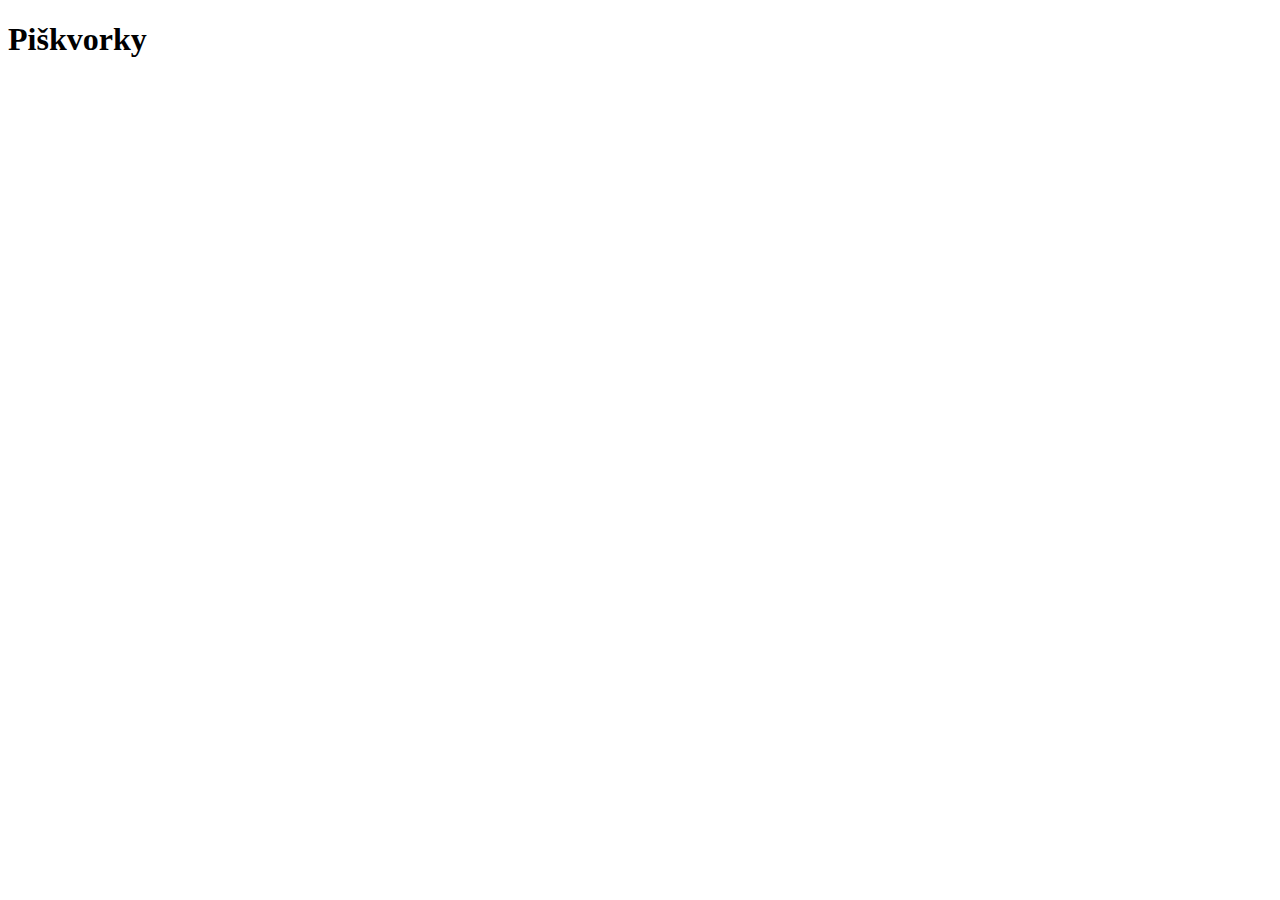
==== index.html @ 92200808 "Základní html" ====
<!DOCTYPE html>
<html lang="en">
<head>
  <meta charset="UTF-8">
  <meta http-equiv="X-UA-Compatible" content="IE=edge">
  <meta name="viewport" content="width=device-width, initial-scale=1.0">
  <title>Document</title>
</head>
<body>
  <h1>Piškvorky</h1>
</body>
</html>
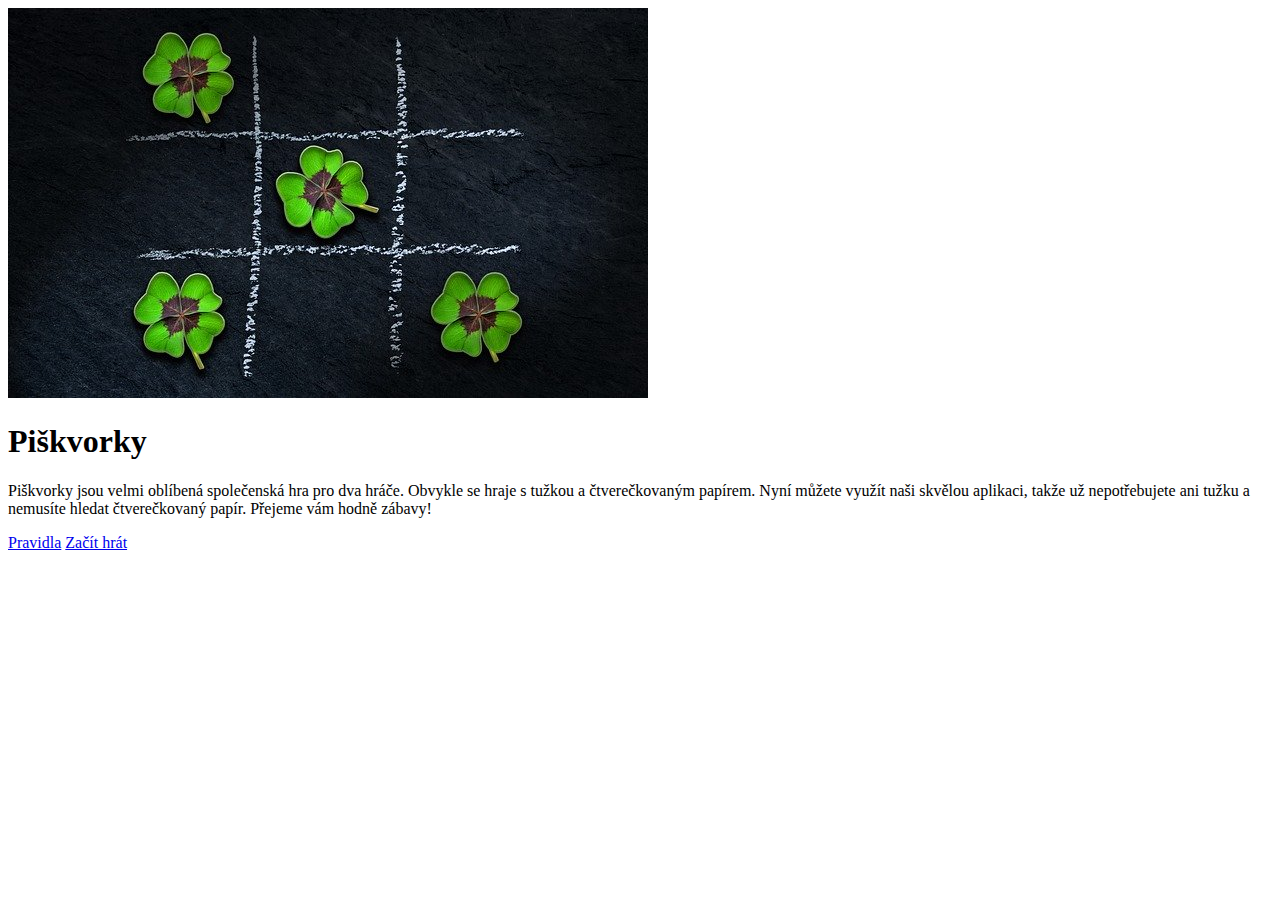
==== commit eb4d8f0e: "Základní obsah stránky a propojení s css" ====
--- a/index.html
+++ b/index.html
@@ -1,12 +1,22 @@
 <!DOCTYPE html>
 <html lang="en">
-<head>
-  <meta charset="UTF-8">
-  <meta http-equiv="X-UA-Compatible" content="IE=edge">
-  <meta name="viewport" content="width=device-width, initial-scale=1.0">
-  <title>Document</title>
-</head>
-<body>
-  <h1>Piškvorky</h1>
-</body>
+  <head>
+    <meta charset="UTF-8" />
+    <meta http-equiv="X-UA-Compatible" content="IE=edge" />
+    <meta name="viewport" content="width=device-width, initial-scale=1.0" />
+    <title>Piškvorky</title>
+    <link rel="stylesheet" href="styly.css" />
+  </head>
+  <body>
+    <img src="img/uvodni.jpg" alt="Noughts and crosses" />
+    <h1>Piškvorky</h1>
+    <p>
+      Piškvorky jsou velmi oblíbená společenská hra pro dva hráče. Obvykle se
+      hraje s tužkou a čtverečkovaným papírem. Nyní můžete využít naši skvělou
+      aplikaci, takže už nepotřebujete ani tužku a nemusíte hledat čtverečkovaný
+      papír. Přejeme vám hodně zábavy!
+    </p>
+    <a href="https://czechitas-podklady.cz/Piskvorky-pravidla/" target="_blank">Pravidla</a>
+    <a href="index.html">Začít hrát</a>
+  </body>
 </html>
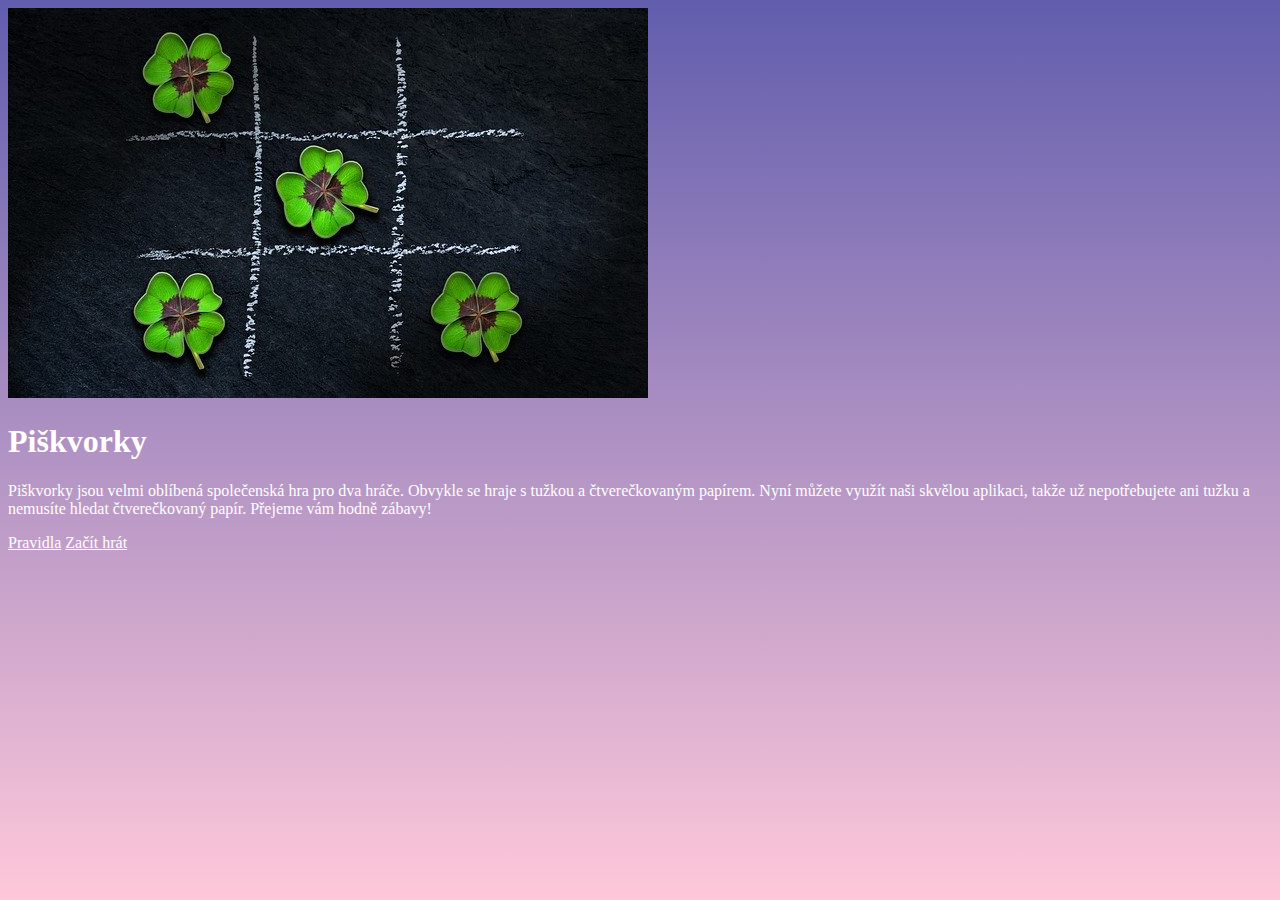
==== commit 70fb1ff7: "Přidáno: div, class" ====
--- a/index.html
+++ b/index.html
@@ -8,15 +8,24 @@
     <link rel="stylesheet" href="styly.css" />
   </head>
   <body>
-    <img src="img/uvodni.jpg" alt="Noughts and crosses" />
-    <h1>Piškvorky</h1>
-    <p>
-      Piškvorky jsou velmi oblíbená společenská hra pro dva hráče. Obvykle se
-      hraje s tužkou a čtverečkovaným papírem. Nyní můžete využít naši skvělou
-      aplikaci, takže už nepotřebujete ani tužku a nemusíte hledat čtverečkovaný
-      papír. Přejeme vám hodně zábavy!
-    </p>
-    <a href="https://czechitas-podklady.cz/Piskvorky-pravidla/" target="_blank">Pravidla</a>
-    <a href="index.html">Začít hrát</a>
+    <div class="main">
+      <img class="main_pic" src="img/uvodni.jpg" alt="Noughts and crosses" />
+      <div class="text_block">
+        <h1>Piškvorky</h1>
+        <p class="game_description">
+          Piškvorky jsou velmi oblíbená společenská hra pro dva hráče. Obvykle
+          se hraje s tužkou a čtverečkovaným papírem. Nyní můžete využít naši
+          skvělou aplikaci, takže už nepotřebujete ani tužku a nemusíte hledat
+          čtverečkovaný papír. Přejeme vám hodně zábavy!
+        </p>
+      </div>
+      <a
+        class="rules"
+        href="https://czechitas-podklady.cz/Piskvorky-pravidla/"
+        target="_blank"
+        >Pravidla</a
+      >
+      <a class="game_start" href="index.html">Začít hrát</a>
+    </div>
   </body>
 </html>
--- a/styly.css
+++ b/styly.css
@@ -0,0 +1,11 @@
+*, 
+::after,
+::before {
+  box-sizing: border-box;
+  background-attachment: fixed;
+  color: #ffffff;
+}
+
+body {
+  background-image: linear-gradient(#615dad, #ffc8da);
+}
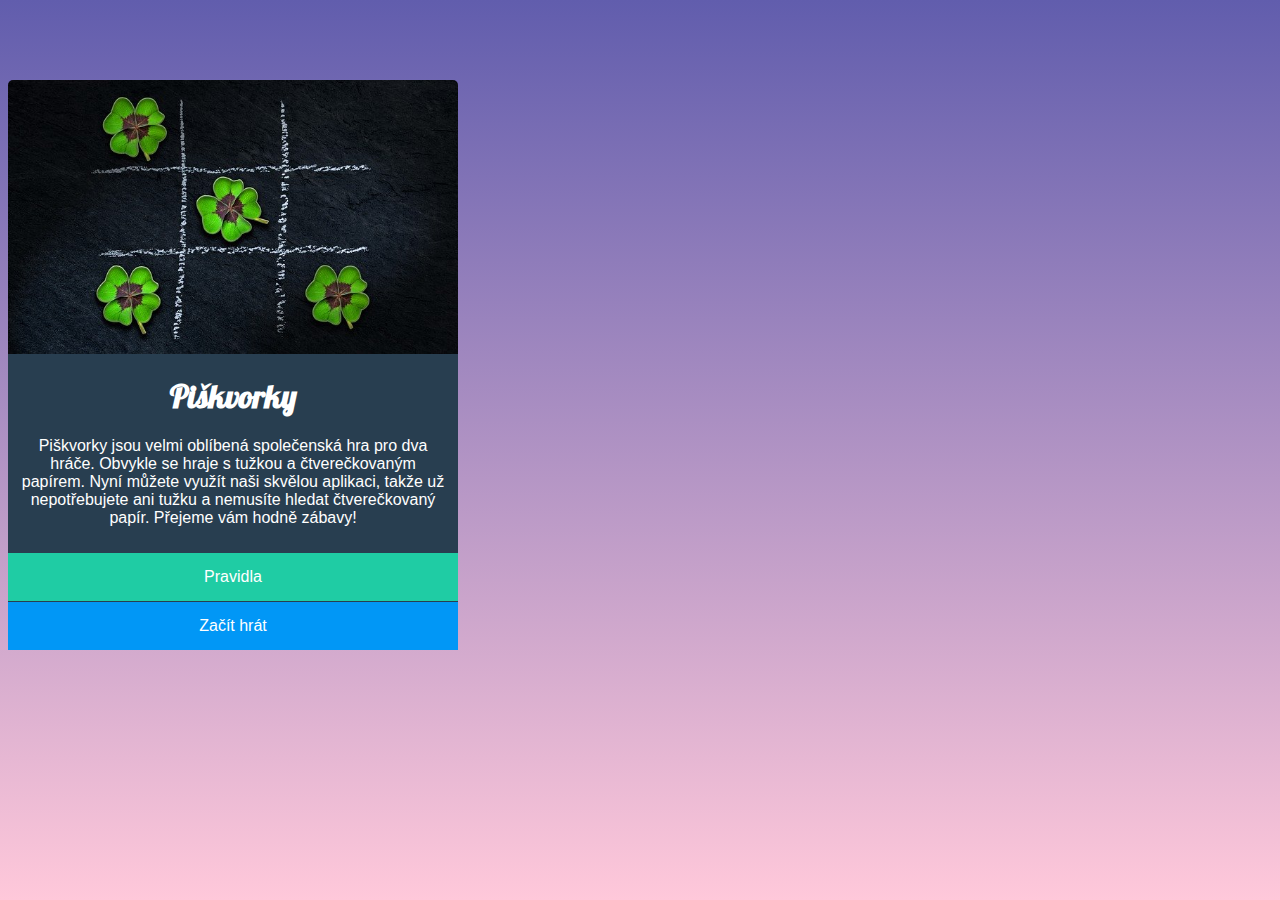
==== commit c80540ca: "added h1 Lobster font" ====
--- a/index.html
+++ b/index.html
@@ -6,6 +6,7 @@
     <meta name="viewport" content="width=device-width, initial-scale=1.0" />
     <title>Piškvorky</title>
     <link rel="stylesheet" href="styly.css" />
+    <link href="https://fonts.googleapis.com/css2?family=Lobster&display=swap" rel="stylesheet">
   </head>
   <body>
     <div class="main">
--- a/styly.css
+++ b/styly.css
@@ -1,11 +1,58 @@
-*, 
+*,
 ::after,
 ::before {
   box-sizing: border-box;
-  background-attachment: fixed;
   color: #ffffff;
 }
 
 body {
   background-image: linear-gradient(#615dad, #ffc8da);
+  background-attachment: fixed;
 }
+
+.main {
+  width: 450px;
+  text-align: center;
+  display: flex;
+  flex-direction: column;
+  position: relative;
+  top: 4.5rem;
+  font-family: Arial, Helvetica, sans-serif;
+}
+
+.main_pic {
+  border-radius: 5px 5px 0 0;
+}
+
+.text_block {
+  background-color: #283e50;
+}
+
+h1 {
+  font-family: 'Lobster', cursive;
+}
+
+.game_description {
+  padding: 0 10px 10px 10px;
+}
+
+.rules {
+  text-decoration: none;
+  background-color: #1fcca4;
+  border-bottom: 1.5px solid #283e50;
+  padding: 15px 0 15px 0;
+}
+
+.rules:hover {
+  background-color: #1cbb96;
+}
+
+.game_start {
+  text-decoration: none;
+  background-color: #0197f6;
+  padding: 15px 0 15px 0;
+}
+
+.game_start:hover {
+  background-color: #0090e9;
+}
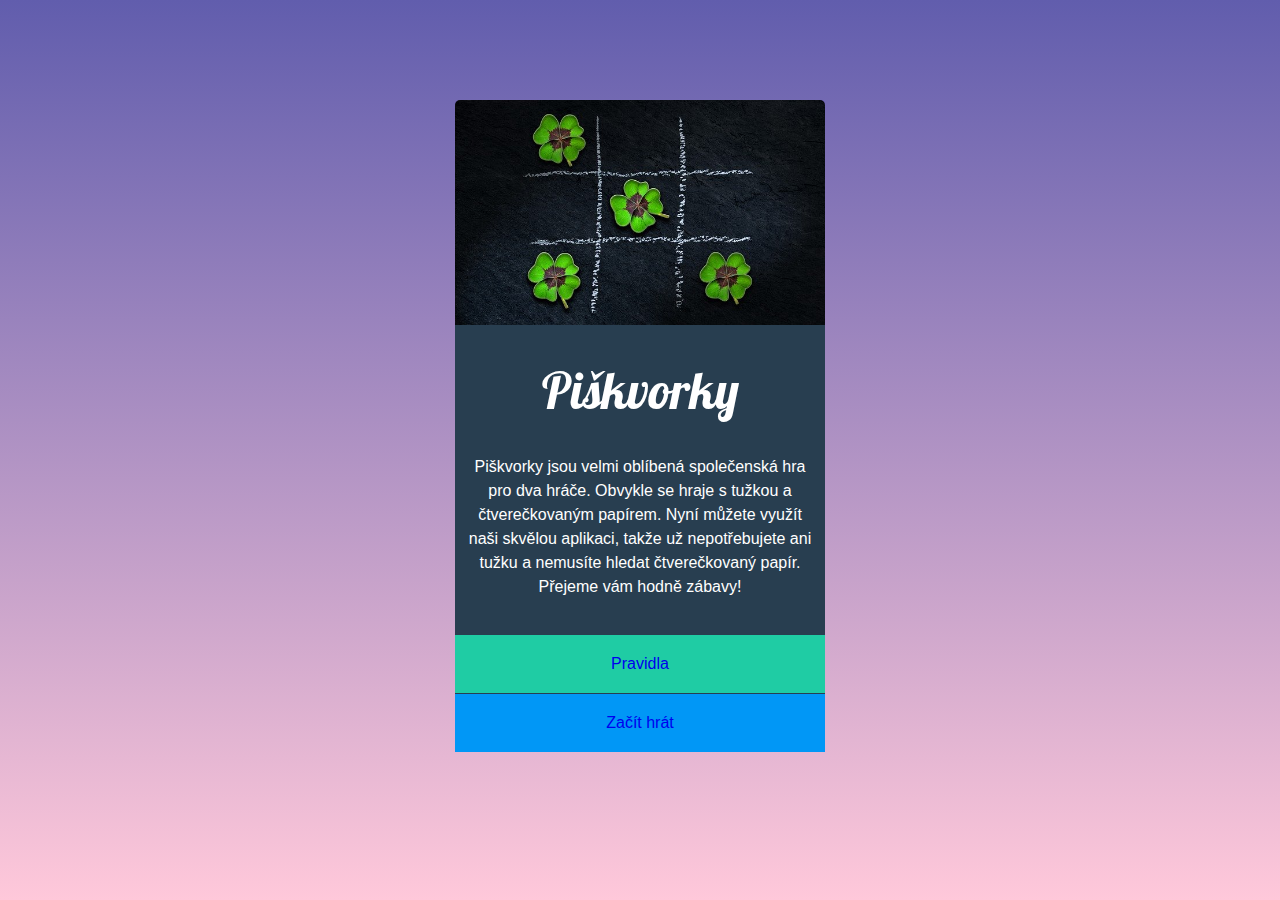
==== commit b1359c31: "fixed lang and alt, removed target blank, background attachment moved to body" ====
--- a/index.html
+++ b/index.html
@@ -1,5 +1,5 @@
 <!DOCTYPE html>
-<html lang="en">
+<html lang="cz">
   <head>
     <meta charset="UTF-8" />
     <meta http-equiv="X-UA-Compatible" content="IE=edge" />
@@ -10,7 +10,7 @@
   </head>
   <body>
     <div class="main">
-      <img class="main_pic" src="img/uvodni.jpg" alt="Noughts and crosses" />
+      <img class="main_pic" src="img/uvodni.jpg" alt="Piškvorky se čtyřlístky" />
       <div class="text_block">
         <h1>Piškvorky</h1>
         <p class="game_description">
@@ -22,9 +22,7 @@
       </div>
       <a
         class="rules"
-        href="https://czechitas-podklady.cz/Piskvorky-pravidla/"
-        target="_blank"
-        >Pravidla</a
+        href="https://czechitas-podklady.cz/Piskvorky-pravidla/">Pravidla</a
       >
       <a class="game_start" href="index.html">Začít hrát</a>
     </div>
--- a/styly.css
+++ b/styly.css
@@ -2,6 +2,9 @@
 ::after,
 ::before {
   box-sizing: border-box;
+}
+
+html {
   color: #ffffff;
 }
 
@@ -11,12 +14,12 @@
 }
 
 .main {
-  width: 450px;
+  width: 370px;
   text-align: center;
   display: flex;
   flex-direction: column;
   position: relative;
-  top: 4.5rem;
+  margin: 100px auto;
   font-family: Arial, Helvetica, sans-serif;
 }
 
@@ -30,17 +33,21 @@
 
 h1 {
   font-family: 'Lobster', cursive;
+  font-size: 50px;
+  font-weight: normal;
 }
 
 .game_description {
-  padding: 0 10px 10px 10px;
+  padding: 0px 10px 20px 10px;
+  line-height: 1.5;
+
 }
 
 .rules {
   text-decoration: none;
+  padding: 20px 0 20px 0;
   background-color: #1fcca4;
   border-bottom: 1.5px solid #283e50;
-  padding: 15px 0 15px 0;
 }
 
 .rules:hover {
@@ -49,8 +56,8 @@
 
 .game_start {
   text-decoration: none;
+  padding: 20px 0 20px 0;
   background-color: #0197f6;
-  padding: 15px 0 15px 0;
 }
 
 .game_start:hover {
